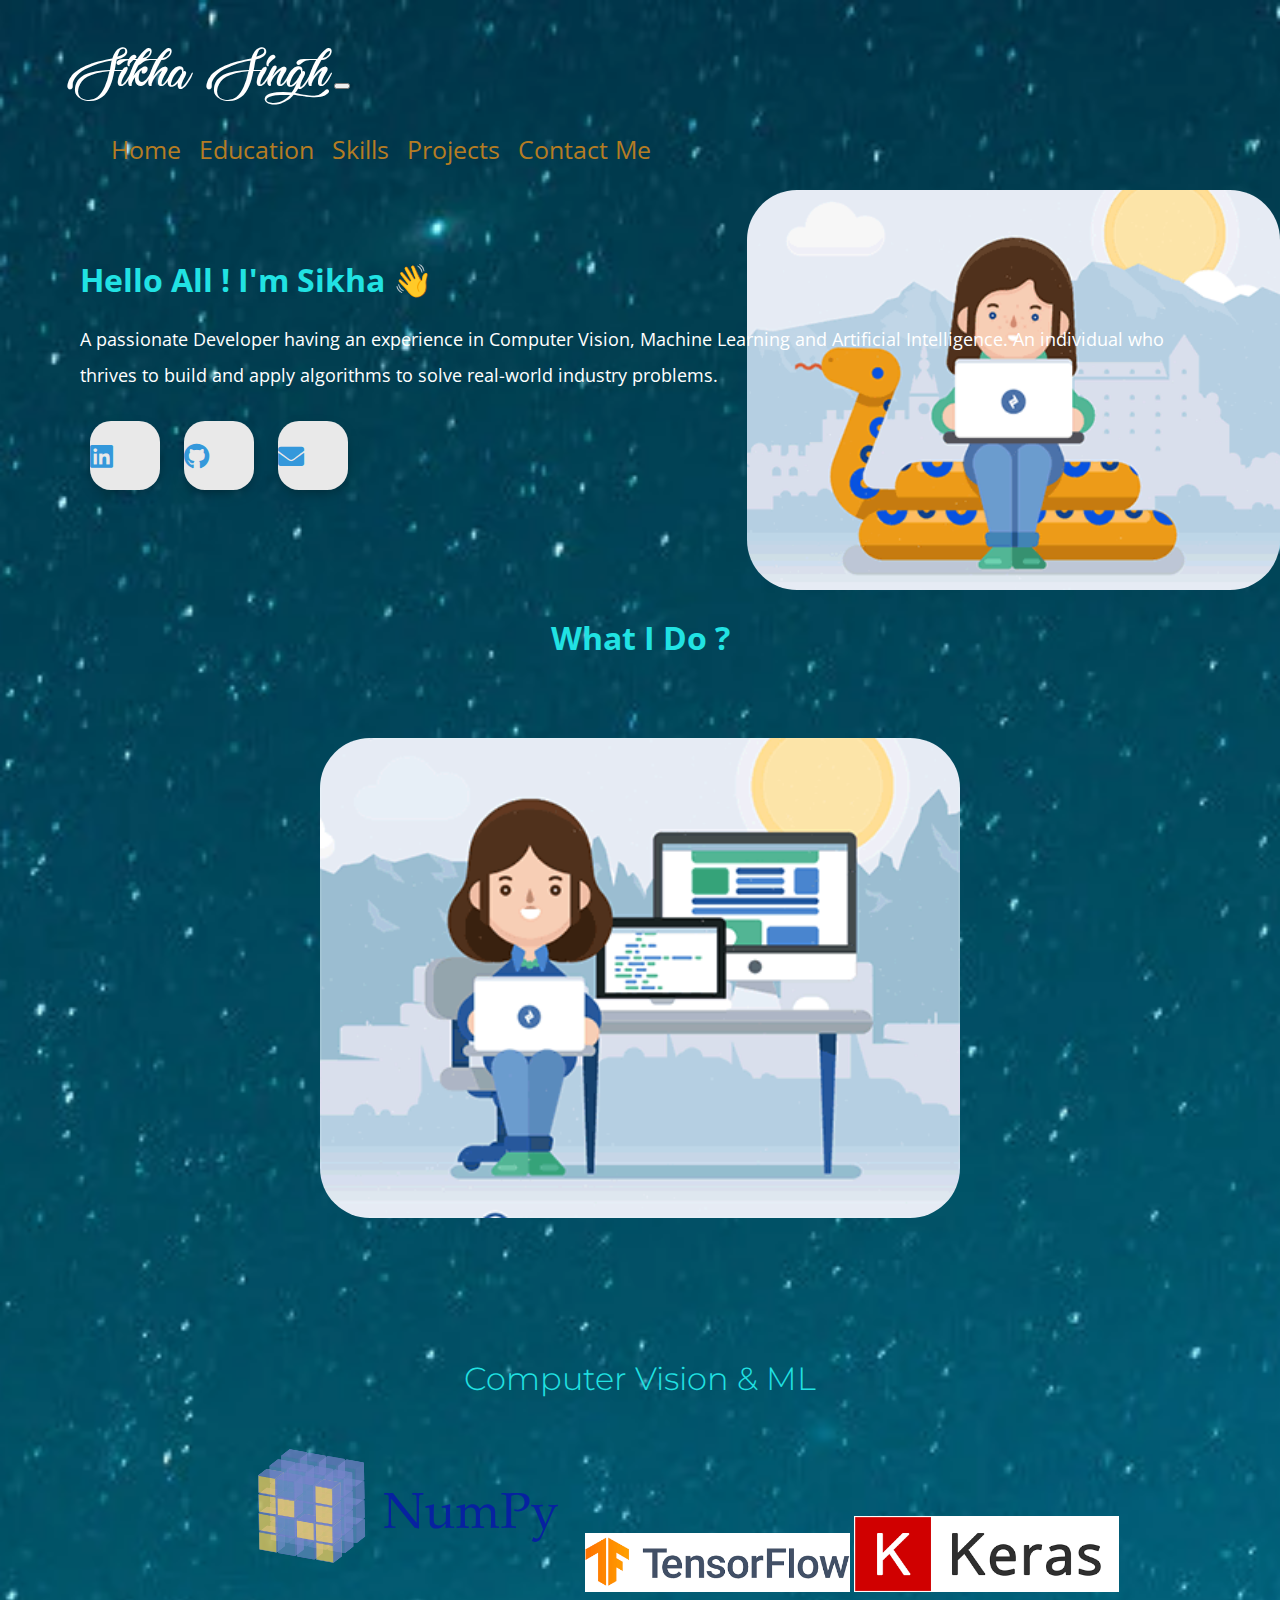
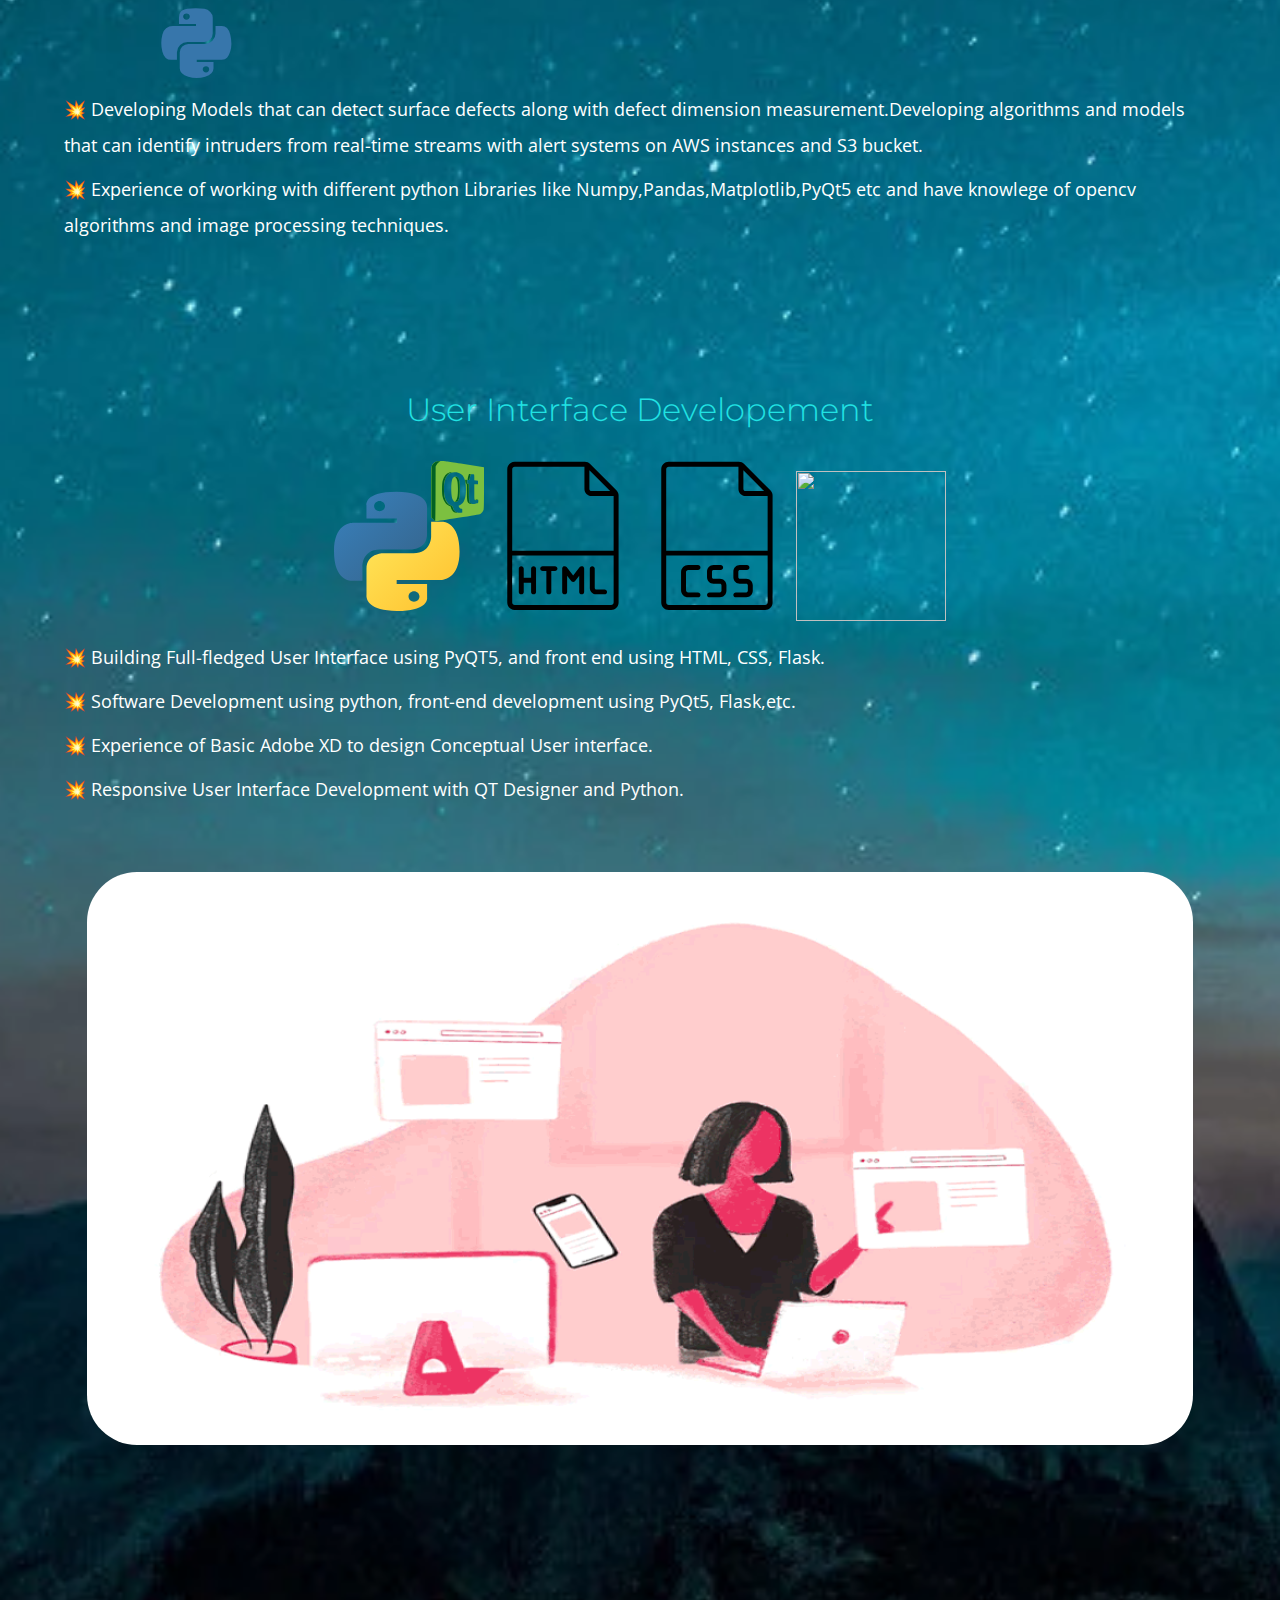
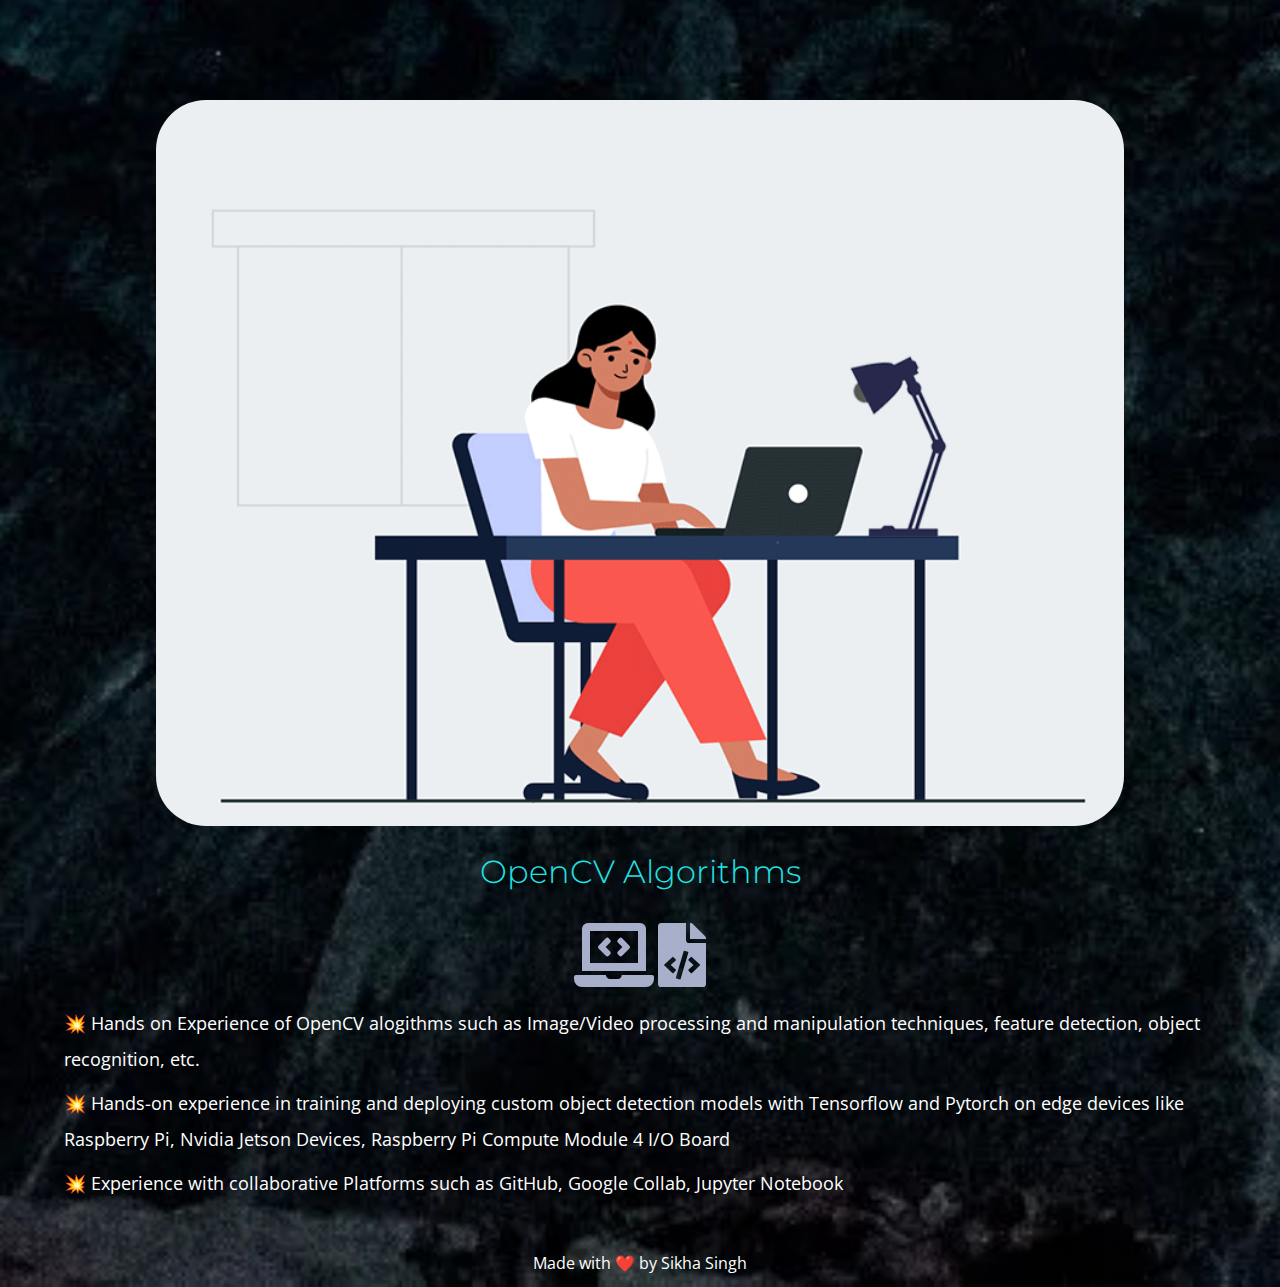
==== index.html @ 80d9dd8e "Add files via upload" ====
<!DOCTYPE html>
<html lang="en" dir="ltr">

<head>
  <meta charset="utf-8">
  <meta name="viewport" content="width=device-width,initial-scale=1">
  <title>Sikha's Portfolio</title>
  <link rel="icon" href="Image/engineer.ico">
  <link rel="stylesheet" href="https://stackpath.bootstrapcdn.com/bootstrap/4.5.0/css/bootstrap.min.css" integrity="sha384-9aIt2nRpC12Uk9gS9baDl411NQApFmC26EwAOH8WgZl5MYYxFfc+NcPb1dKGj7Sk" crossorigin="anonymous">
  <link rel="stylesheet" href="style.css">

  <link href="https://fonts.googleapis.com/css2?family=Arizonia&family=Montserrat:wght@400;800&display=swap" rel="stylesheet">
  <link href="https://fonts.googleapis.com/css2?family=Open+Sans:wght@700&display=swap" rel="stylesheet">
  <link rel="stylesheet" href="https://use.fontawesome.com/releases/v5.4.1/css/all.css" />
  <link rel="stylesheet" href="https://cdnjs.cloudflare.com/ajax/libs/font-awesome/5.13.1/css/all.min.css">
  <script src="https://code.jquery.com/jquery-3.5.1.slim.min.js" integrity="sha384-DfXdz2htPH0lsSSs5nCTpuj/zy4C+OGpamoFVy38MVBnE+IbbVYUew+OrCXaRkfj" crossorigin="anonymous"></script>
  <script src="https://cdn.jsdelivr.net/npm/popper.js@1.16.0/dist/umd/popper.min.js" integrity="sha384-Q6E9RHvbIyZFJoft+2mJbHaEWldlvI9IOYy5n3zV9zzTtmI3UksdQRVvoxMfooAo" crossorigin="anonymous"></script>
  <script src="https://stackpath.bootstrapcdn.com/bootstrap/4.5.0/js/bootstrap.min.js" integrity="sha384-OgVRvuATP1z7JjHLkuOU7Xw704+h835Lr+6QL9UvYjZE3Ipu6Tp75j7Bh/kR0JKI" crossorigin="anonymous"></script>
</head>
<body class="container-fluid body_section">
        <header>
              <nav class="navbar navbar-expand-lg navbar-light ">
                <a class="navbar-brand brand-name" href="#">Sikha Singh</a>
                <button class="navbar-toggler" type="button" data-toggle="collapse" data-target="#navbarSupportedContent" aria-controls="navbarSupportedContent" aria-expanded="false" aria-label="Toggle navigation">
                  <span class="navbar-toggler-icon"></span>
                </button>

                <div class="collapse navbar-collapse" id="navbarSupportedContent" >
                  <ul class="navbar-nav ml-auto">
                    <li class="nav-item" >
                      <a class="nav-link headerachor" href="index.html" style="color:#b57c23">Home</a>
                    </li>
                    <li class="nav-item">
                      <a class="nav-link headerachor" href="Education.html" style="color:#b57c23" >Education</a>
                    </li>
                    <li class="nav-item">
                      <a class="nav-link headerachor" href="skill.html" style="color:#b57c23">Skills</a>
                    </li>
                    <li class="nav-item">
                      <a class="nav-link headerachor" href="Project.html" style="color:#b57c23">Projects</a>
                    </li>
                    <li class="nav-item">
                      <a class="nav-link headerachor" href="contact.html" style="color:#b57c23">Contact Me</a>
                    </li>
                  </ul>
              </nav>
          </header>

          <section id = "Home">
              <div class="row column1">
                <div class="col-lg-6 col-md-6 first-image">
                    <img class = "boyimage" src="Image/girlimage.gif" style="margin-left: 180px; border-radius: 50px" alt="">
                </div>
                  <div class="col-lg-6 section-1">
                      <h1 class = "Hello">Hello All ! I'm Sikha <span class="wave">👋</span></h1>
                      <p>A passionate Developer having an experience in Computer Vision,
                          Machine Learning and Artificial Intelligence. An individual who thrives to build and apply algorithms to solve real-world industry problems.</p>
                          <div class=social_media_icon>
                            <a class="btn" href="https://www.linkedin.com/in/sikha-singh/" target=_blank>
                              <i class="fab fa-linkedin" aria-hidden="true"></i>
                            </a>
                            <a class="btn" href="https://github.com/SikhaS" target=_blank>
                              <i class="fab fa-github"></i>
                            </a>
                            <a class="btn" href="mailto:sikhasy5@gmail.com" target=_blank>
                              <i class="fa fa-envelope" aria-hidden="true"></i>
                            </a>
                          </div>
                  </div>
                  <div class="Image-boy col-lg-6"><img class="boy" src="Image/Boy-image.png" alt=""></div>
              </div>
          </section>


          <section id=Whatido>
            <h1>What I Do ?</h1>
              <div class = "row feature-1">
                  <div class="col-lg-6 col-md-6 Feature-first-image ">
                    <img class = "Feature-svg-image" src="Image/workinggirl.gif" style="border-radius: 50px; width:640px; height:480px" alt="">
                  </div>
                  <div class="col-lg-6 col-md-6">
                    <h1 class= "Feature-Heading" >Computer Vision & ML</h1>
                    <ul class = "dev-icon">
                      <li><i class="fab fa-python fa-5x" style="color:#3776ab"></i></li>
                      <!-- <li><img class="python" src="Image/python.svg" style= "width:100px;height:150px" alt=""></li> -->
                      <li><img class="numpy" src="Image/numpy-ar21.svg" alt=""></li>
                      <li><img class = "pandas" src="Image/tensorflow1.png" alt=""></li>
                      <li><img class = "pandas" src="Image/keras.png" alt=""></li>
                    </ul>
                    <div class = "Data-Analytic">
                      <p class ="Features-paragraph">
                         💥 Developing Models that can detect surface defects along with defect dimension measurement.Developing algorithms and models that can identify intruders from real-time streams with alert systems on AWS instances and S3 bucket.</p>
                      <p  class ="Features-paragraph">
                         💥 Experience of working with different python Libraries like Numpy,Pandas,Matplotlib,PyQt5 etc and have knowlege of
                        opencv algorithms and image processing techniques.</p>
                    </div>
                </div>
              </div>
              <div class="row feature-2">
                <div class="col-lg-6 col-md-6 feature-web" style="padding-top:60px ;">
                  <h1 class="Feature-Heading">User Interface Developement</h1>
                  <ul class = "dev-icon" >
                    <li><img class="numpy" src="Image/pyqt5.svg " style="width: 150px; height: 150px; padding-top:10px ; padding-bottom:10px" alt=""></li>
                    <li><img class="numpy" src="Image/html-50.svg" style="width: 150px; height: 150px; padding-top:10px ; padding-bottom:10px" alt=""></li>
                    <li><img class="numpy" src="Image/css-50.svg" style="width: 150px; height: 150px; padding-top:10px ; padding-bottom:10px" alt=""></li>
                    <li><img class="numpy" src="Image/flask-100.svg" style="width: 150px; height: 150px; padding-top:10px ; padding-bottom:10px" alt=""></li>
                    <!-- <li><i class="fab fa-html5 fa-5x" src="Image/pyqt5.png"style=" color:#e34f26"></i></li>
                    <li><i class="fab fa-css3-alt fa-5x" style="color:#1572b6"></i></li> -->
                    <!-- <li><i class="fab fa-bootstrap fa-5x" style="color:#543b79"></i></li>
                    <li><i class="fab fa-js-square fa-5x" style="color:#f7df1e"></i></li>
                    <li><i class="fab fa-react fa-5x" style="color:#61dafb"></i></li>
                    <li><i class="fab fa-node fa-5x" style="color:#679e63"></i></li>
                    <li><i class="fab fa-figma fa-5x" style="color:#f24e1e"></i></li> -->

                  </ul>
                  <div class = "Data-Analytic">
                    <p class ="Features-paragraph">
                       💥 Building Full-fledged User Interface using PyQT5, and front end using HTML, CSS, Flask.</p>
                    <p  class ="Features-paragraph">
                       💥 Software Development using python, front-end development using PyQt5, Flask,etc.</p>
                      <p  class ="Features-paragraph">
                       💥 Experience of Basic Adobe XD to design Conceptual User interface.</p>
                    <p  class ="Features-paragraph">
                       💥 Responsive User Interface Development with QT Designer and Python.</p>
                      </div>
                </div>
                <div class="col-lg-6 col-md-6 Feature-second-image ">
                  <img class = "Feature-svg-image" src="Image/webdevelopment.gif" style="border-radius: 50px; " alt="">
                </div>
              </div>
              <div class="row feature-3" style="padding-top: 250px">
                <div class = "col-lg-6 col-md-6 Feature-third-image">
                    <img class = "Feature-svg-image-3" src="Image/image_processing.gif" style="border-radius: 50px;" alt="">
                  </div>
                  <div class="col-lg-6 col-md-6 feature-coding">
                    <h1 class="Feature-Heading">OpenCV Algorithms</h1>
                    <ul class = "dev-icon">
                     <li></li>
                     <li><i class="fas fa-laptop-code fa-4x"  style="color: #a8afcb; padding-top:10px ; padding-bottom:10px"></i></li>

                     <li><i class="fas fa-file-code fa-4x" style="color: #a8afcb;"></i></li>
                    </ul>
                    <div class = "Data-Analytic">
                      <p class ="Features-paragraph">
                         💥 Hands on Experience of OpenCV alogithms such as Image/Video processing and manipulation techniques, feature detection, object recognition, etc.</p>
                      <p  class ="Features-paragraph">
                         💥 Hands-on experience in training and deploying custom object detection models with Tensorflow and Pytorch on edge devices like Raspberry Pi, Nvidia Jetson Devices, Raspberry Pi Compute Module 4 I/O Board </p>
                         <p  class ="Features-paragraph">
                            💥 Experience with collaborative Platforms such as GitHub, Google Collab, Jupyter Notebook</p>
                        </div>
                  </div>
              </div>


          </section>
    <footer class=footer>Made with ❤️ by Sikha Singh</footer>
</body>
</html>
---- style.css ----
body{
    background-image: url("Image/header-background.webp");
    /* Full height */
    height: 100%;
  /* Center and scale the image nicely */
    background-position: center;
    background-repeat: no-repeat;
    background-size: cover;
    font-family: 'Open Sans', sans-serif;
    margin: 0;
  }
.body_section{
    padding : 3% 5% 1%;
}

p{
  font-size: 18px;
}

  a{
    text-decoration: none;
  }

  @font-face{
    font-family: "Lovely Home";
    src:local('Lovely Home'),
    url("Image/LovelyHome-9aBZ.ttf") format('truetype');

  }

.brand-name ,.navbar-light .navbar-brand{
      /* font-family: "Brush Script MT"; */
      /* margin-bottom: 3px; */
      font-family: "Lovely Home";
      font-size: 50px;
      /* font-weight: bold; */
      /* color:#868e96; */
      color:white;
  }


  .headerachor {
    margin: 0 7px 0 7px;
    font-size: 25px;
  }


  .headerachor:hover {
    /* font-family: "Lovely Home"; */
    /* font-size: 50px; */
    /* color:black; */
    background-color: lightblue;
  }


  /* Section 1 */
   .column1{
     background: #0062cc00
       background-image: linear-gradient(#fefcfe,#ffffff);
       padding : 8px 16px;
       color: #21e2e3;
   }

  .section-1{
    margin-top: 6%;
    text-align: left;
    position: relative;
}
span.wave {
  animation-name: wave-animation;
  animation-duration: 2.5s;
  animation-iteration-count: infinite;
  transform-origin: 70% 70%;
  display: inline-block;auto
}

@keyframes wave-animation {
    0% { transform: rotate(  0.0deg) }
   10% { transform: rotate(-10.0deg) }
   20% { transform: rotate( 12.0deg) }
   30% { transform: rotate(-10.0deg) }
   40% { transform: rotate(  9.0deg) }
   50% { transform: rotate(  0.0deg) }
  100% { transform: rotate(  0.0deg) }
}

.first-image{
    position: absolute;
    right:0;
}
.boyimage{
  height: 400px;
}

@media only screen and (max-width : 1183px){
  .first-image{
    right:160px;
  }

}
.boy{
  width: 100%;
  height: 100%;
  animation: bounce 1.2s;
  animation-direction: alternate;
  animation-iteration-count: infinite;
}

@keyframes bounce{
  from{
      transform: translate3d(0,0,0);
  }
  to{
      transform: translate3d(0,20px,0);
  }
}

.Image-boy{
  text-align: center;
  align-items: center;
}

@media only screen and (min-width:951px){
  .Image-boy{
    display:none;
  }
}
  .Hello{
      margin-bottom: 20px;
  }
  p{
      line-height: 2;
      /* color: #21e2e3; */
      /* color: #868e96; */
      color: white;
  }


  .btn {
    display: inline-block;
    width: 4.37rem;
    height: 4.37rem;
    background: #e9e9e9;
    padding: 0px 0px;
    margin: 10px;
    border-radius: 30%;
    box-shadow: 0 5px 15px -5px #00000070;
    color: #3498db;
    overflow: hidden;
    position: relative;
  }

  .btn i {
    line-height: 70px;
    font-size: 1.625rem;
    transition: 0.2s linear;
  }

  .btn:hover i {
    transform: scale(1.3);
    color: #f1f1f1;
  }

  .btn::before {
    content: "";
    position: absolute;
    width: 120%;
    height: 120%;
    background: #3498db;
    transform: rotate(45deg);
    left: -110%;
    top: 90%;
  }




  .btn:hover::before {
    animation: aaa 0.7s 1;
    top: -10%;
    left: -10%;
  }

  @media only screen and (max-width:470px){
    .btn{
      width: 2.5rem;
      height: 2.5rem;
      margin: 7px;
    }
    .btn i {
      line-height: 40px;
      font-size: 1em;
    }
  }

 #Whatido{
     text-align: center;
     padding-top: 7%;
     color: #21e2e3;
 }

  /* Section 2 */
  .feature-1{
      padding-top: 5%;
      text-align: center;
      }
  .feature-2{
    padding-top: 5%;
    text-align: center;
}
  .feature-3{
  padding-top: 5%;
  padding-bottom: 20px;
  text-align: center;
  }

  .Feature-Heading{
      font-family: "Montserrat";
      font-weight: 300;
  }

  .Feature-first-image{
      padding : 0 2% 10%;
  }

  .Feature-second-image{
      padding : 5% 2% 0;
  }


  .Feature-svg-image{
      width: 100%;
      height:100%;
  }
  .Feature-svg-image-3{
    width: 84%;
    height: 84%;
  }




  .dev-icon{
      list-style: none;
      display: inline;
      padding: 0%;
  }


  .numpy{
    max-width: 100%;
    width : 30%;
    height: 30%;
    padding-bottom: 7%;
  }

  .pandas{
    max-width: 100%;
    max-height: 100%;
    width : 23%;
    height: 15%;
    padding-bottom: 7%;
    padding-left :0;
  }

  li{
    display: inline;
  }

  .Data-Analytic{
      text-align: left;
  }

  .Features-paragraph{
      margin-top : 8px;
      margin-bottom: 8px;
  }

  @media only screen and (max-width : 764px){
    .feature-2{
      display: flex;
      flex-direction: column;
    }
    .feature-web{
      order:2;
    }

      .brand-name ,.navbar-light .navbar-brand{
      /* font-family: "Brush Script MT"; */
      /* margin-bottom: 3px; */
      font-family: "Lovely Home";
      font-size: 40px;
      /* font-weight: bold; */
      color: #351458;
      /* color: rebeccapurple; */

  }
  }
  @media only screen and (max-width : 991px) and (min-width: 951px){
    .section-1{
      margin-top: auto;
      padding-right: 400px;
    }
  }
  @media only screen and (max-width : 950px){

    body,html{
      text-align: center;
      font-size: 16px;
      line-height: normal;
    }
    .Hello{
      margin-bottom: 10px;
    }
    h1{
      font-size: 25px;
    }
    p{
      font-size: 15px;
      line-height: normal;
    }
      .section-1{
          text-align: center;
      }
      .first-image{
          display: none;
      }

      .pandas{
        width: 23%;
        height: 15%;
      }
  }




footer{
  padding-top: 2%;
  color: white;
  text-align: center;
}
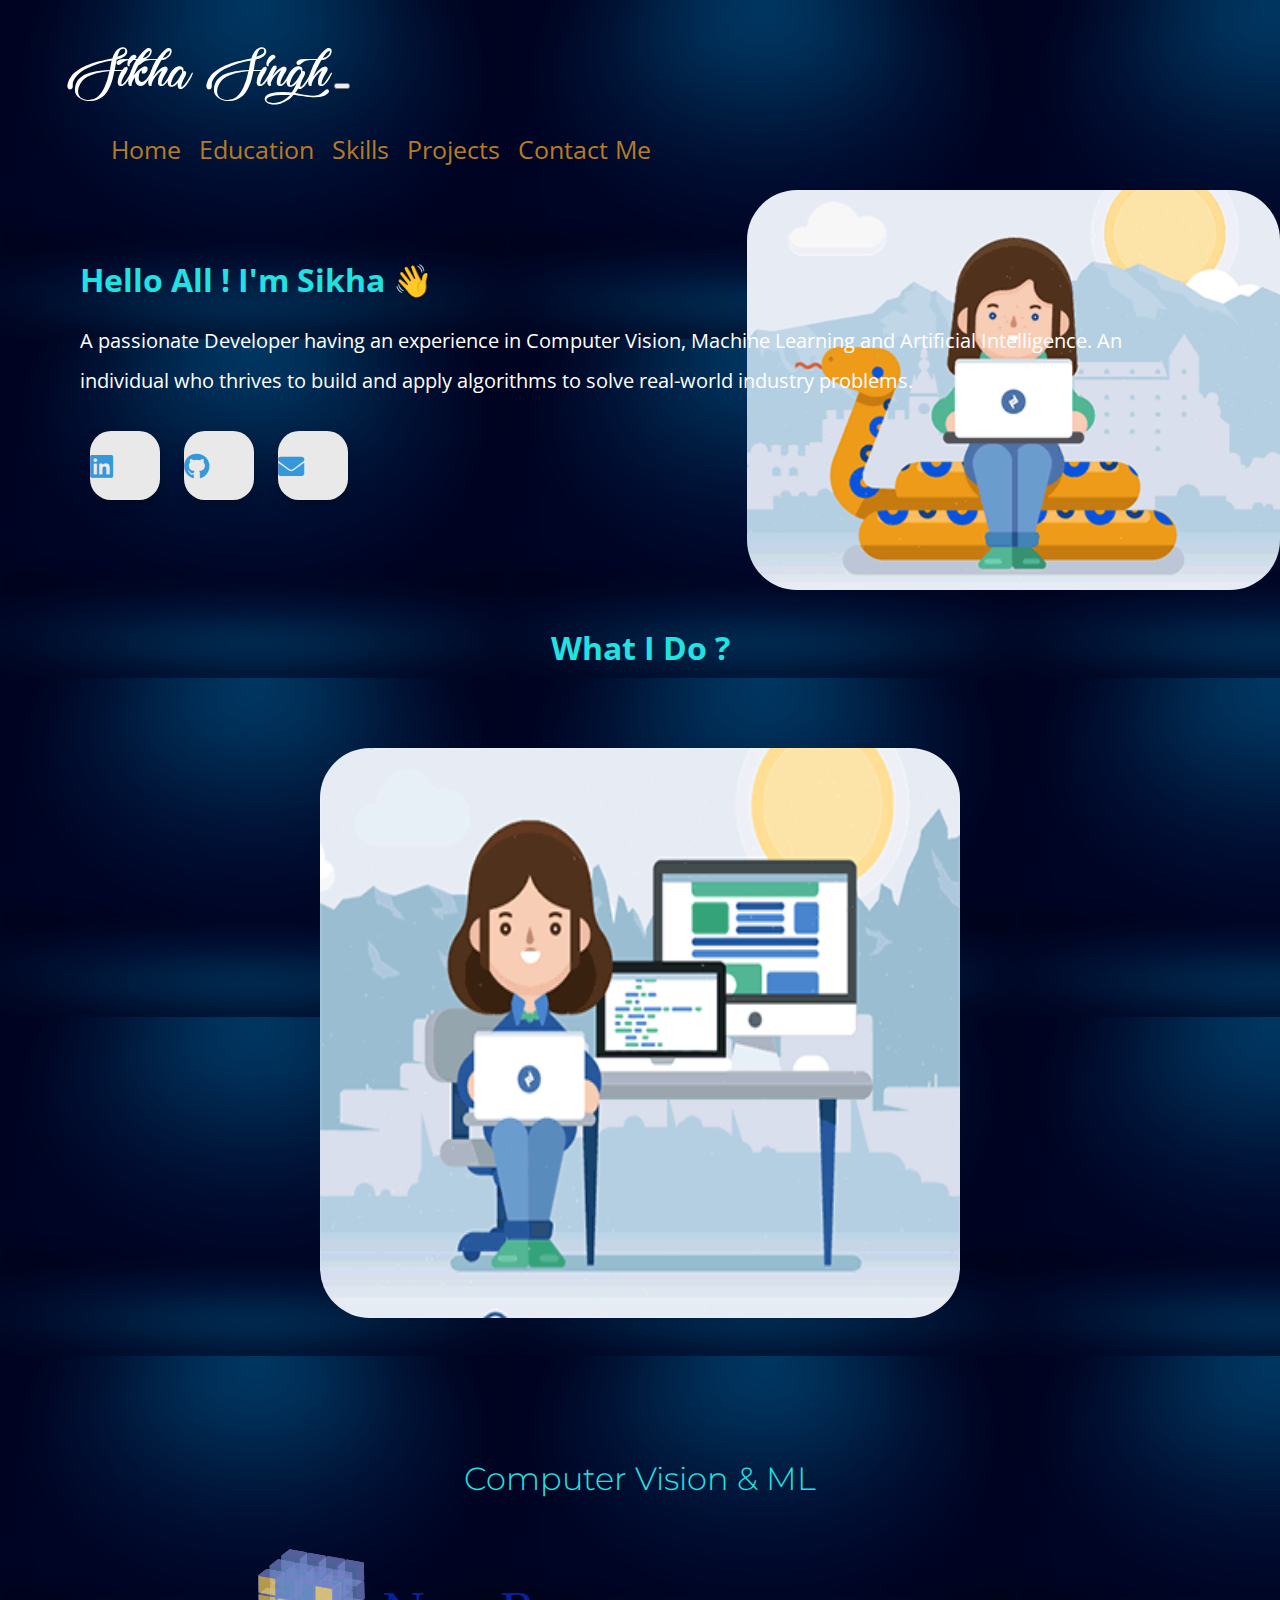
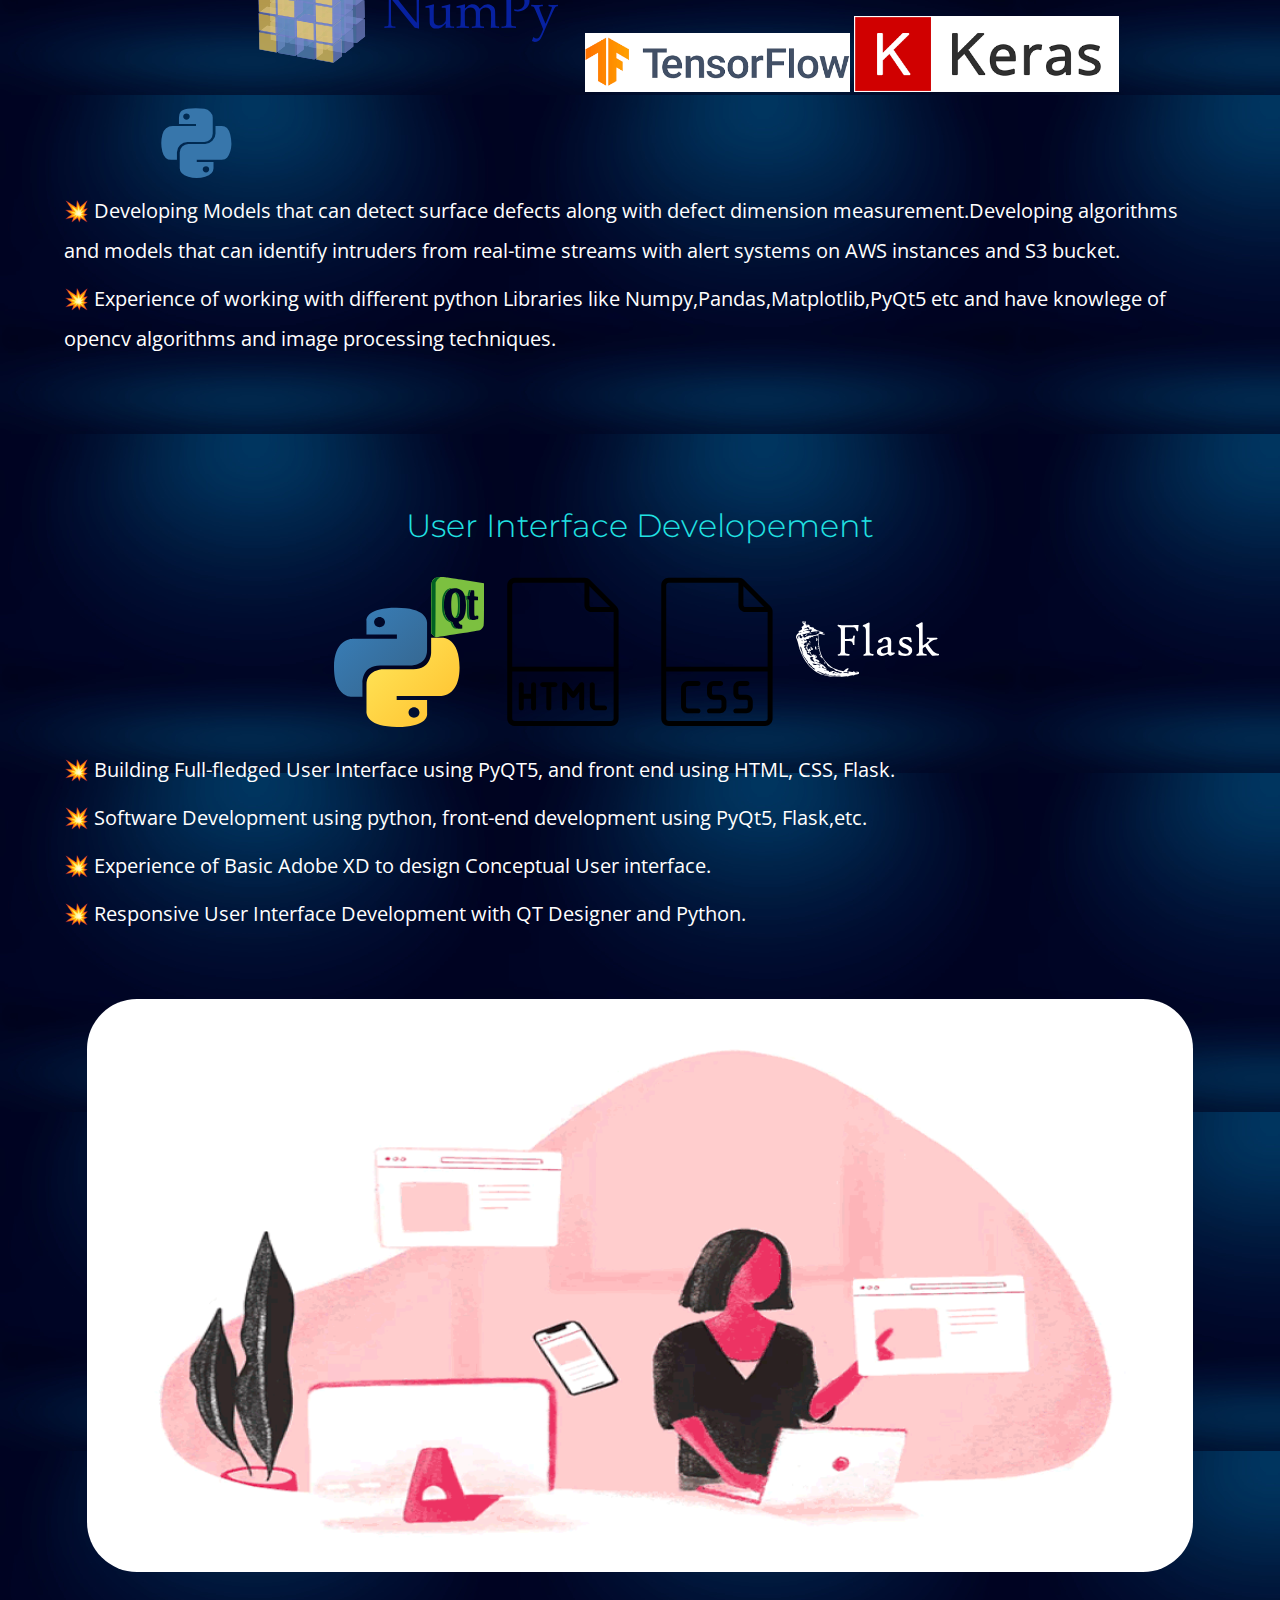
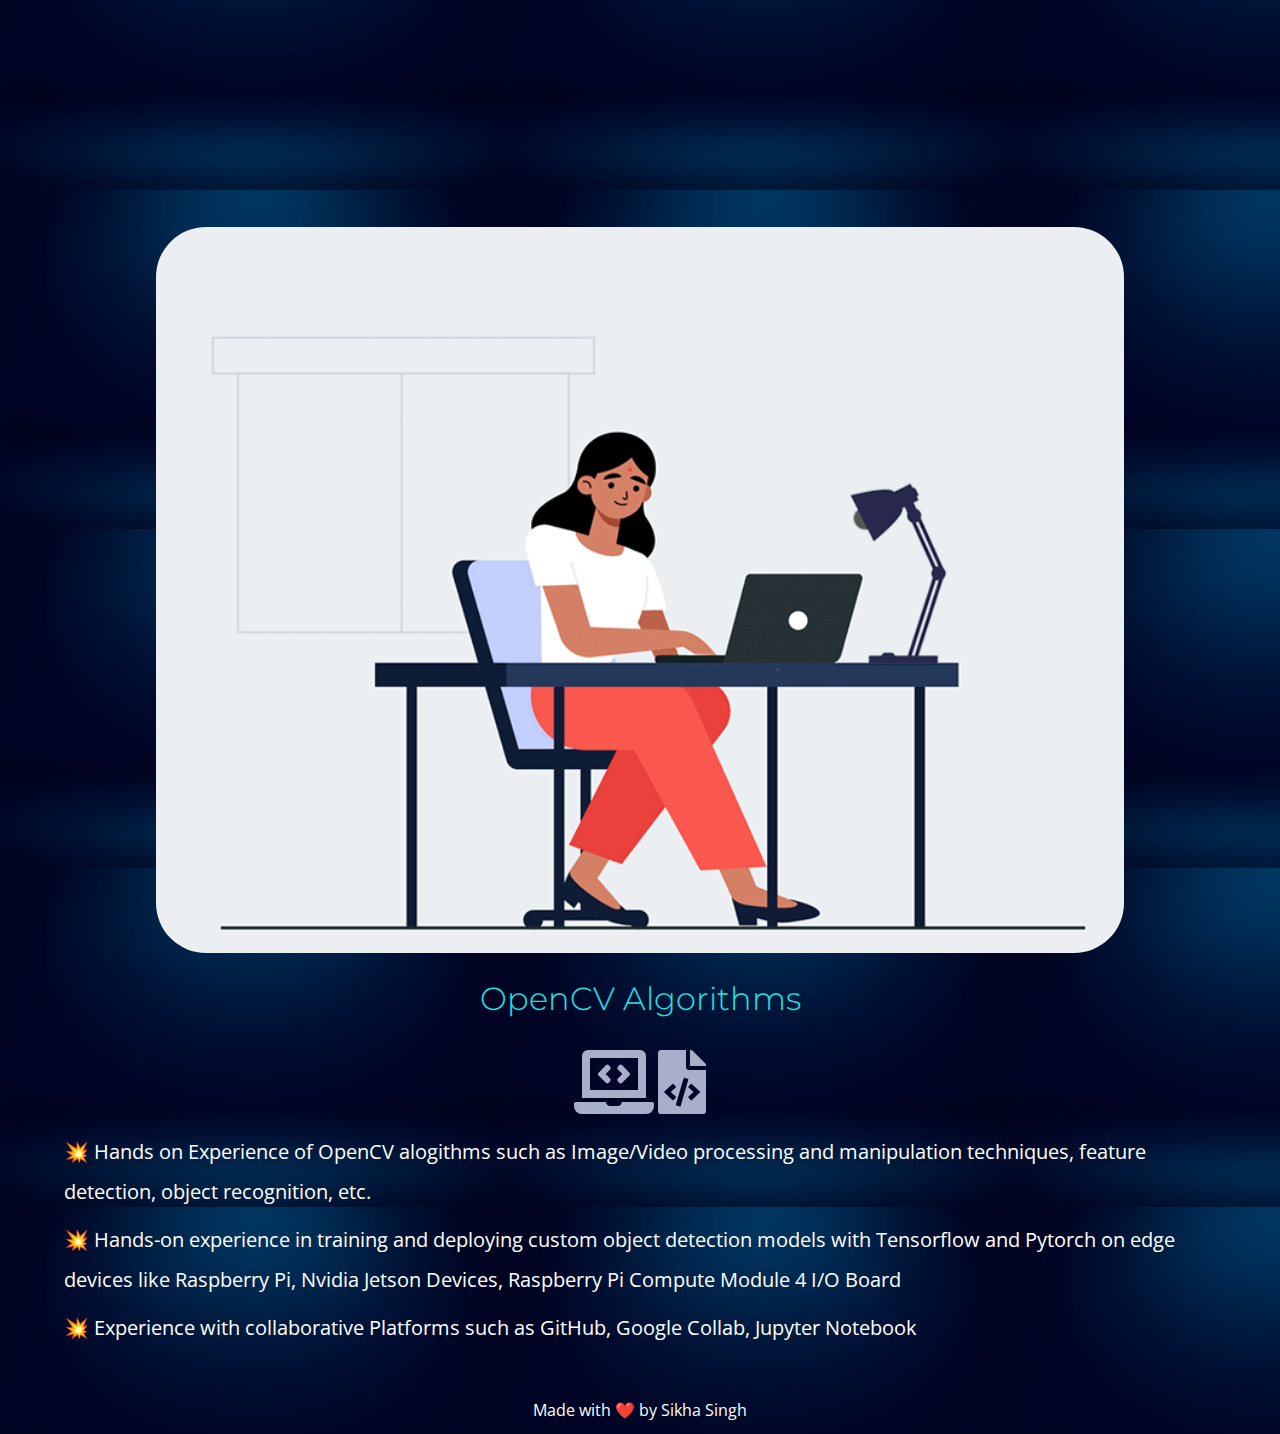
==== commit 0a0c4d8e: "Update index.html" ====
--- a/index.html
+++ b/index.html
@@ -76,7 +76,7 @@
             <h1>What I Do ?</h1>
               <div class = "row feature-1">
                   <div class="col-lg-6 col-md-6 Feature-first-image ">
-                    <img class = "Feature-svg-image" src="Image/workinggirl.gif" style="border-radius: 50px; width:640px; height:480px" alt="">
+                    <img class = "Feature-svg-image" src="Image/workinggirl.gif" style="border-radius: 50px; width:640px; height:570px" alt="">
                   </div>
                   <div class="col-lg-6 col-md-6">
                     <h1 class= "Feature-Heading" >Computer Vision & ML</h1>
--- a/style.css
+++ b/style.css
@@ -1,12 +1,10 @@
 
 body{
-    background-image: url("Image/header-background.webp");
-    /* Full height */
-    height: 100%;
-  /* Center and scale the image nicely */
+    background-image: url("Image/12.jpg");
+/*     height: 100%;
     background-position: center;
     background-repeat: no-repeat;
-    background-size: cover;
+    background-size: cover; */
     font-family: 'Open Sans', sans-serif;
     margin: 0;
   }
@@ -15,7 +13,7 @@
 }
 
 p{
-  font-size: 18px;
+  font-size: 20px;
 }
 
   a{
@@ -134,6 +132,7 @@
       /* color: #21e2e3; */
       /* color: #868e96; */
       color: white;
+      
   }
 
 
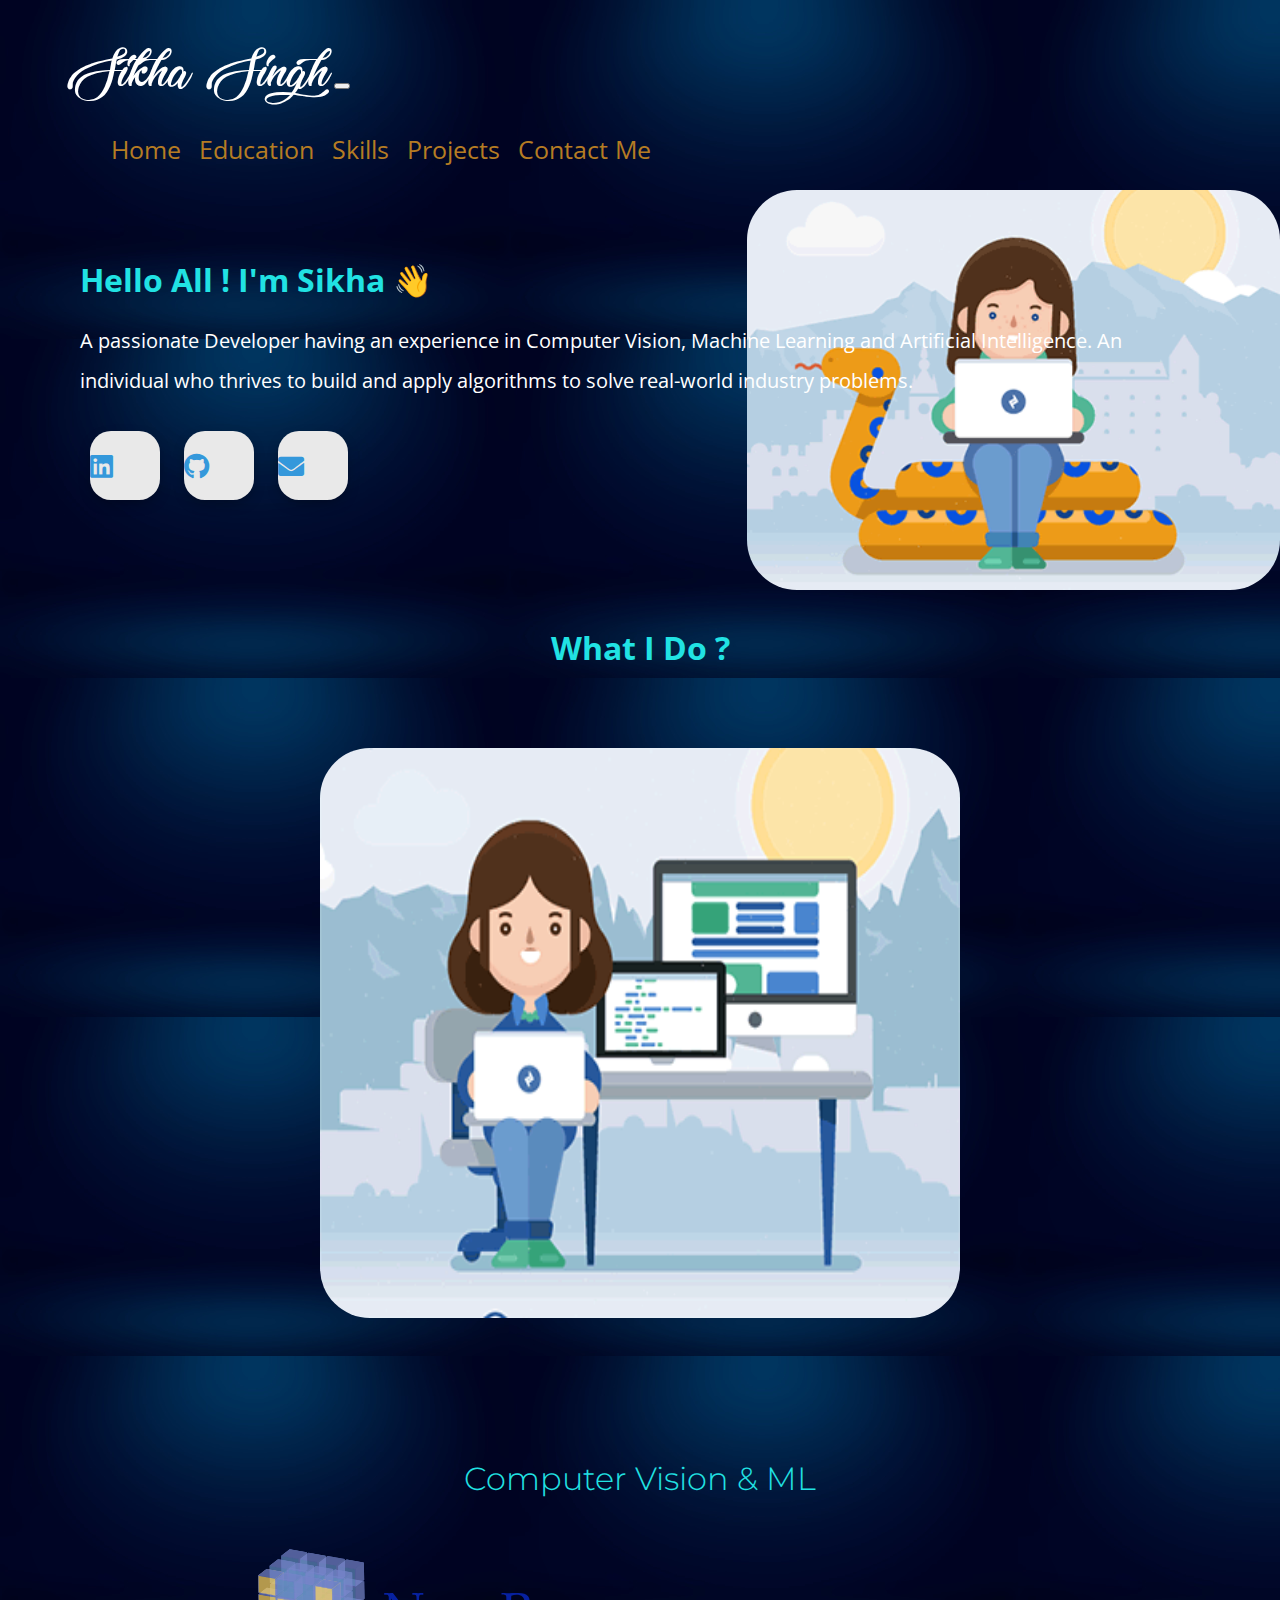
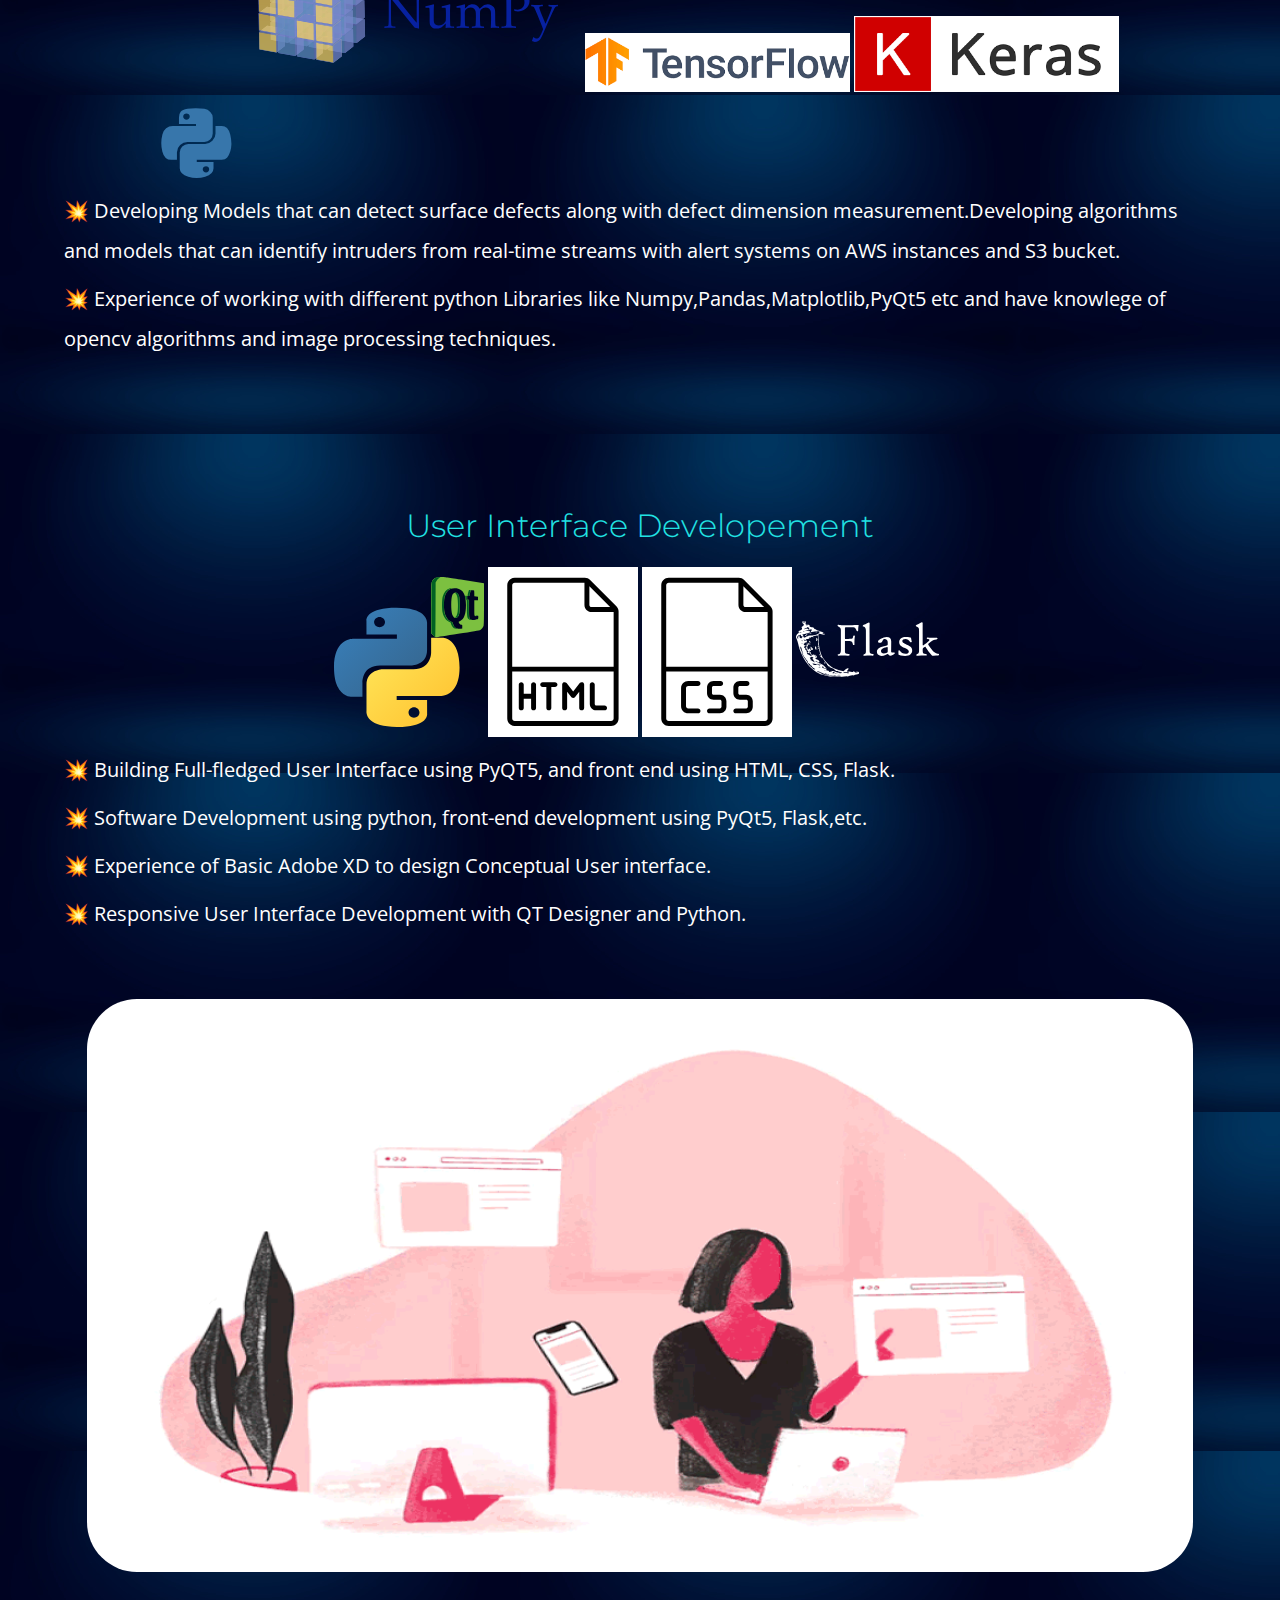
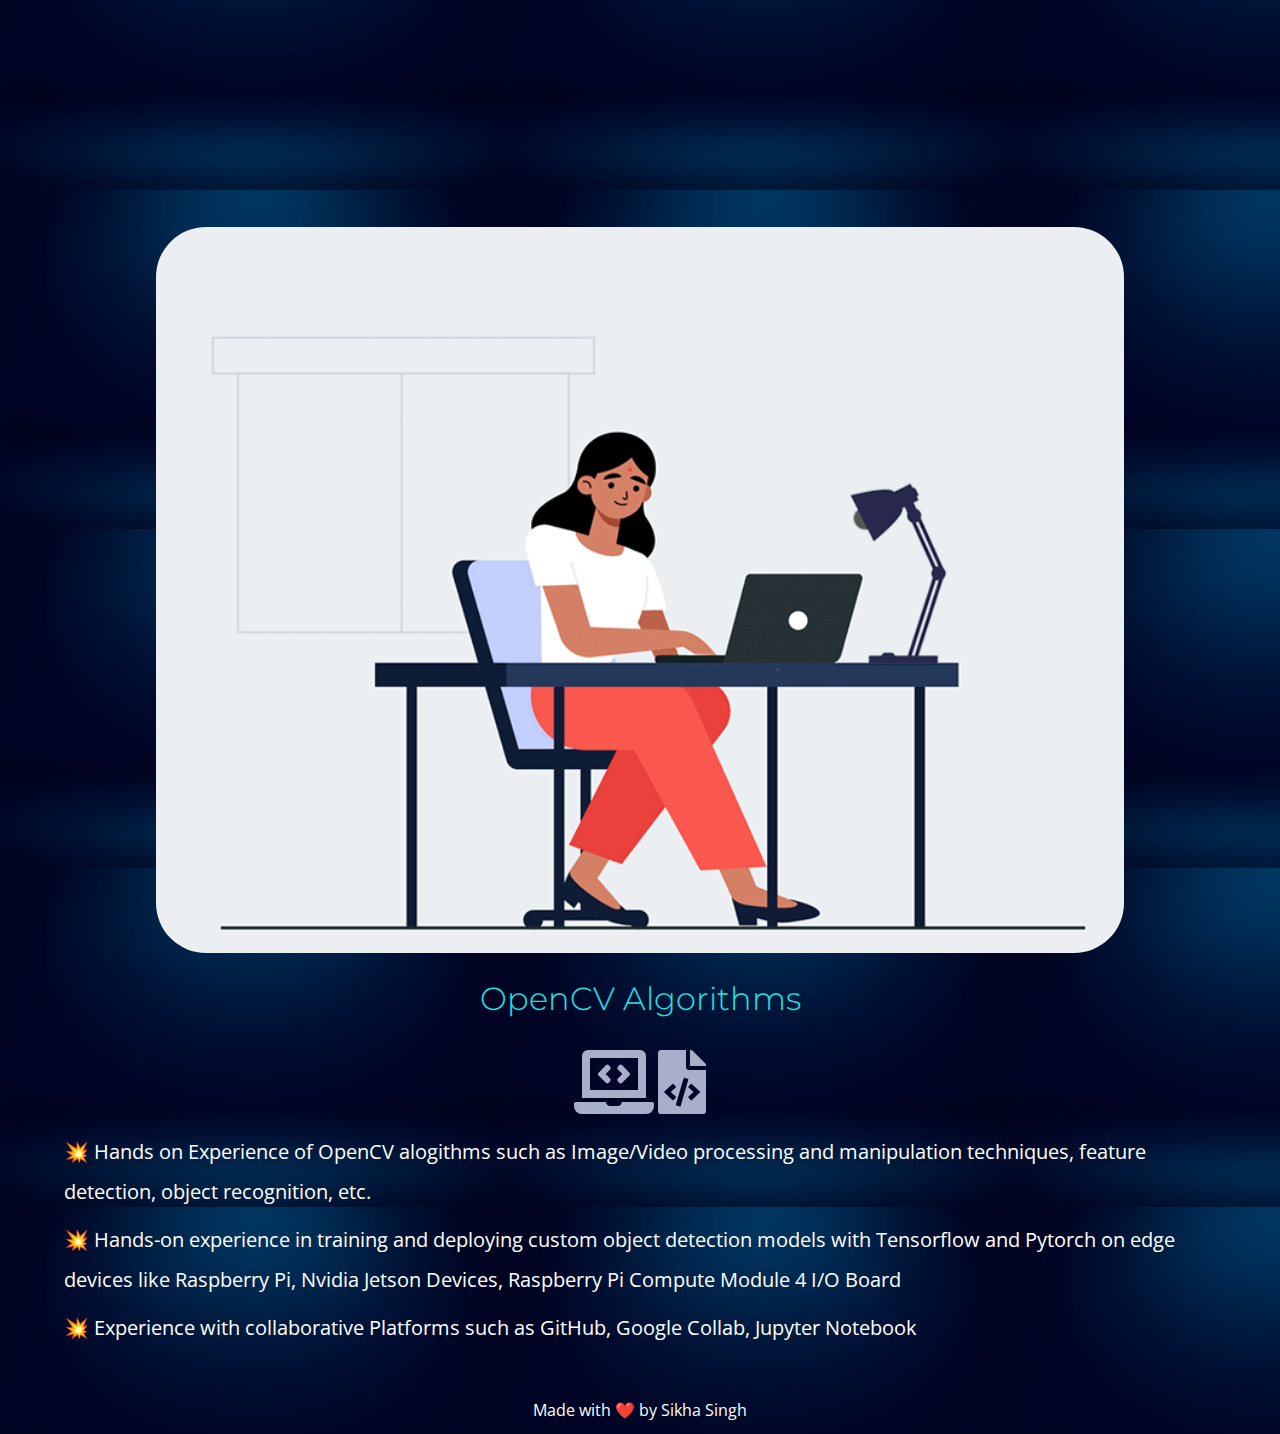
==== commit 073e11c8: "Update index.html" ====
--- a/index.html
+++ b/index.html
@@ -101,8 +101,8 @@
                   <h1 class="Feature-Heading">User Interface Developement</h1>
                   <ul class = "dev-icon" >
                     <li><img class="numpy" src="Image/pyqt5.svg " style="width: 150px; height: 150px; padding-top:10px ; padding-bottom:10px" alt=""></li>
-                    <li><img class="numpy" src="Image/html-50.svg" style="width: 150px; height: 150px; padding-top:10px ; padding-bottom:10px" alt=""></li>
-                    <li><img class="numpy" src="Image/css-50.svg" style="width: 150px; height: 150px; padding-top:10px ; padding-bottom:10px" alt=""></li>
+                    <li><img class="numpy" src="Image/html-50.svg" style="width: 150px; height: 150px; padding-top:10px ; padding-bottom:10px; background: white" alt=""></li>
+                    <li><img class="numpy" src="Image/css-50.svg" style="width: 150px; height: 150px; padding-top:10px ; padding-bottom:10px; background: white" alt=""></li>
                     <li><img class="numpy" src="Image/flask-100.svg" style="width: 150px; height: 150px; padding-top:10px ; padding-bottom:10px" alt=""></li>
                     <!-- <li><i class="fab fa-html5 fa-5x" src="Image/pyqt5.png"style=" color:#e34f26"></i></li>
                     <li><i class="fab fa-css3-alt fa-5x" style="color:#1572b6"></i></li> -->
